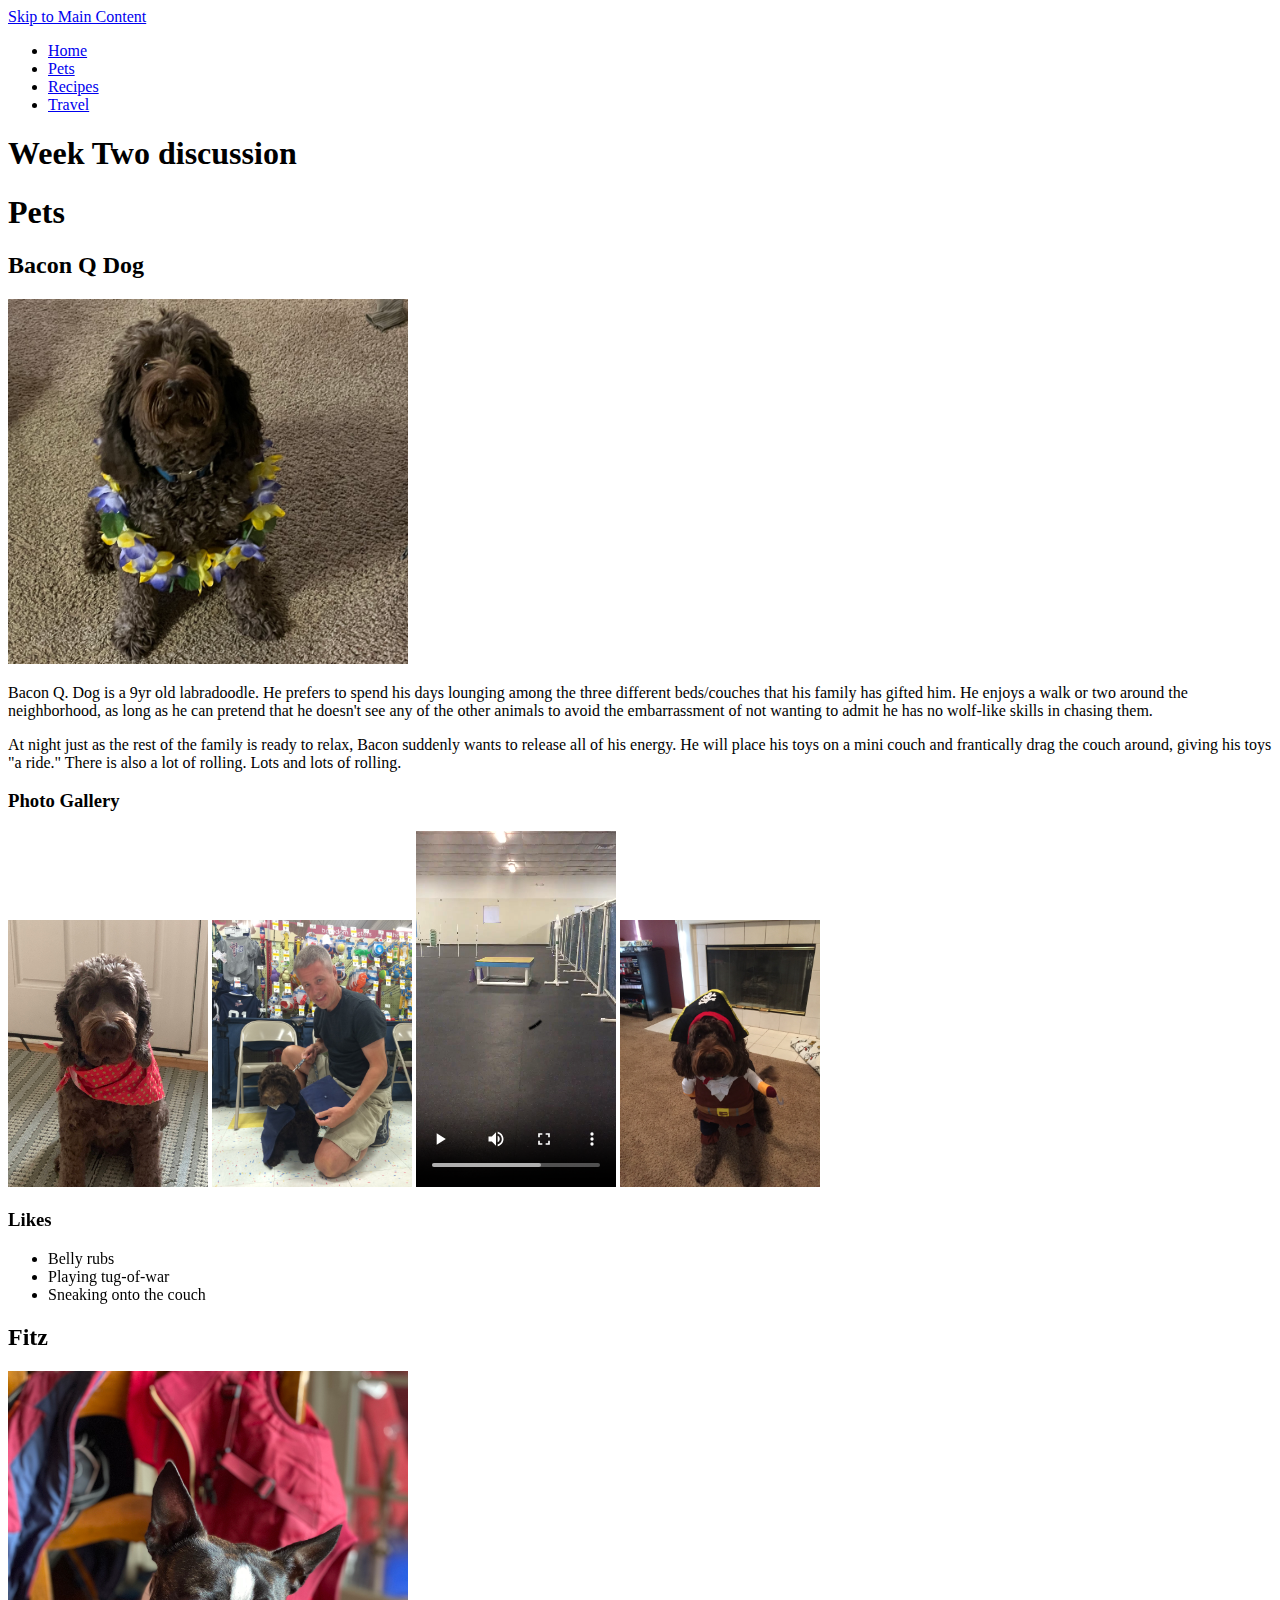
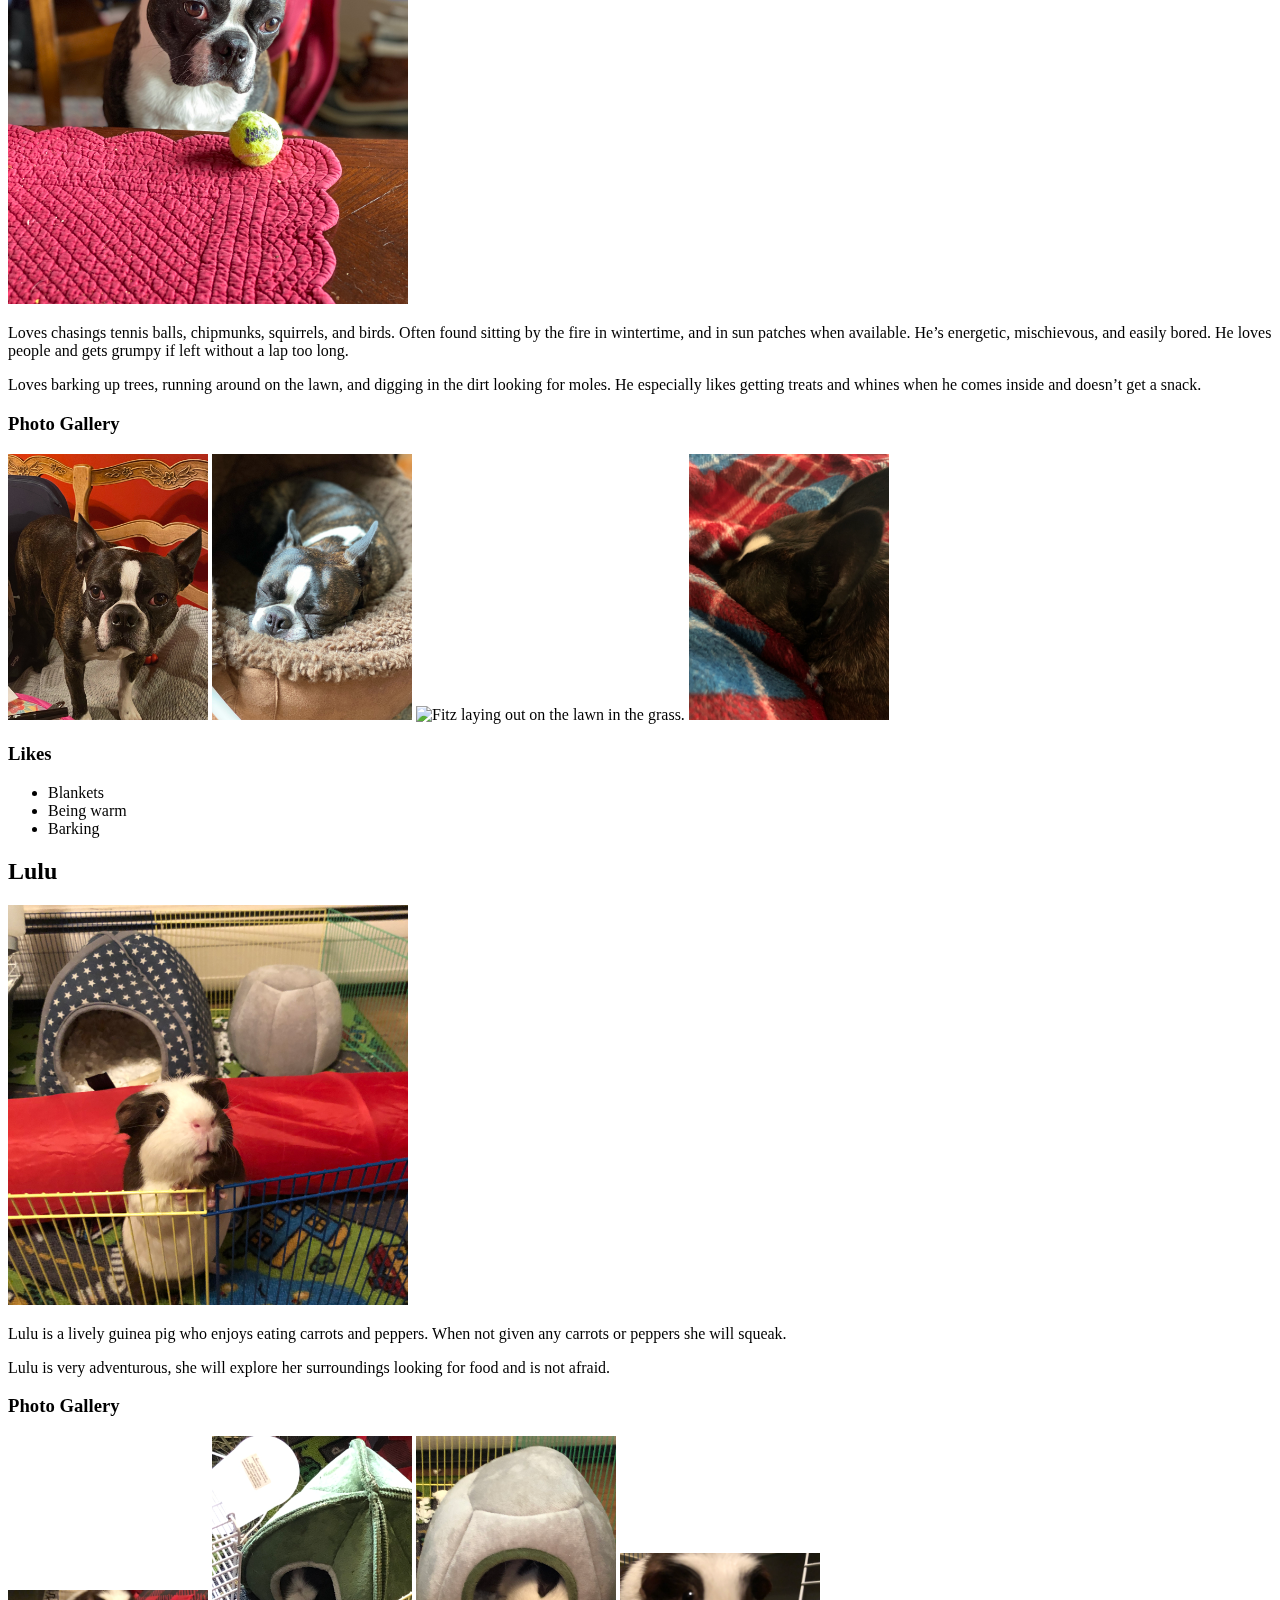
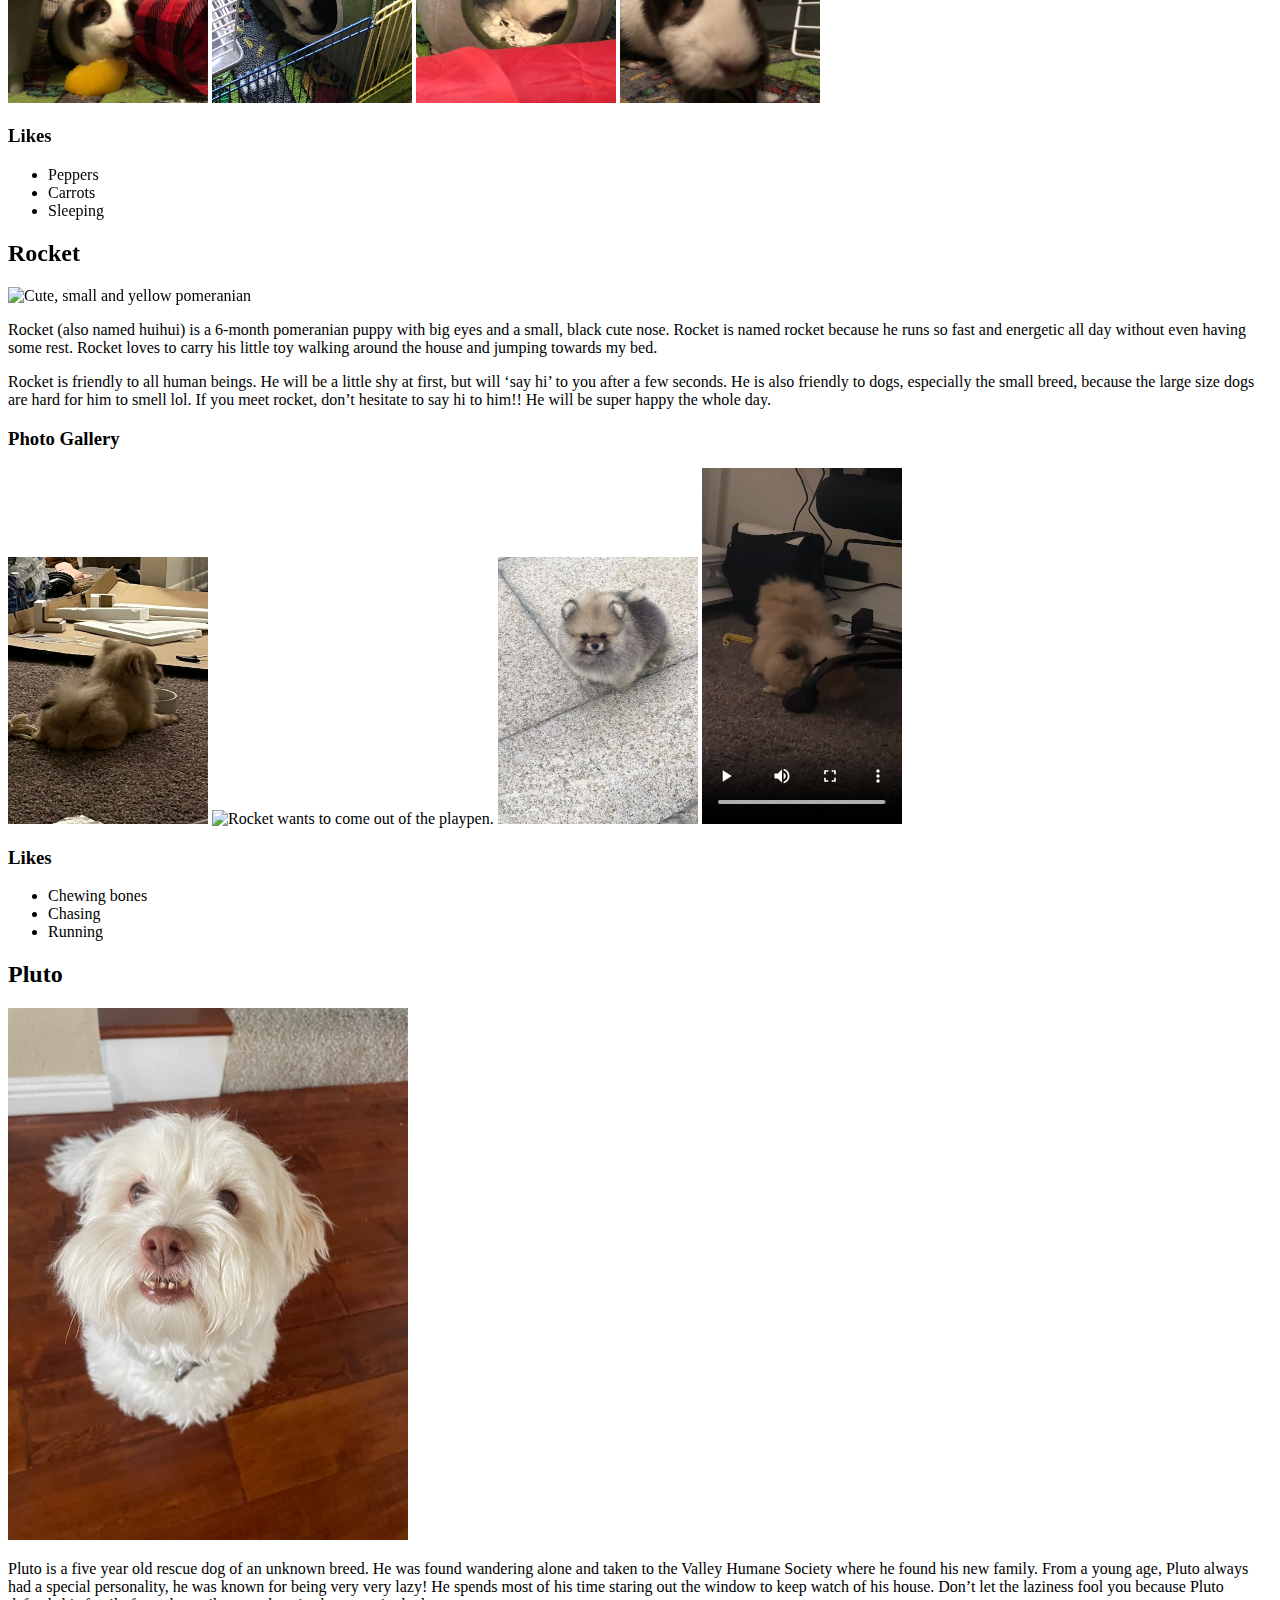
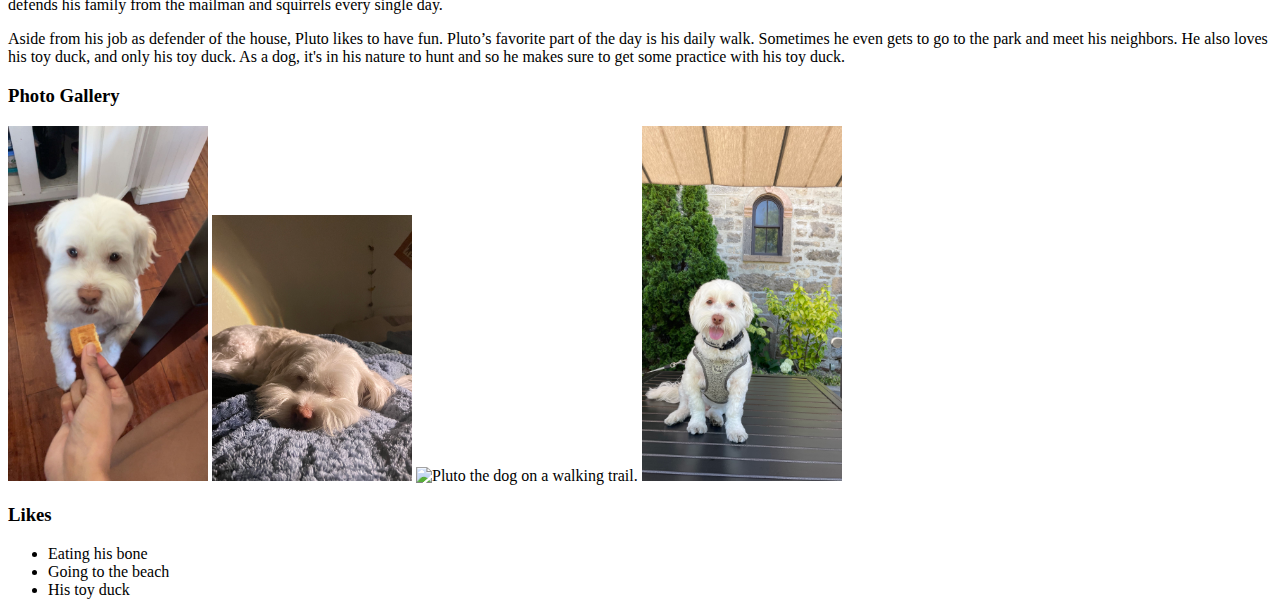
==== pets.html @ e1ef1975 "Add files via upload" ====
<!DOCTYPE html>
<html lang="en">
<head>
    <meta charset="UTF-8">
    <meta name="viewport" content="width=device-width, initial-scale=1.0">
    <title>Pets</title>
</head>
<body>
    <a href="#skip">Skip to Main Content</a>
    <header>
        <nav>
            <ul>
                <li><a href = "index.html">Home</a></li>
                <li><a href = "pets.html">Pets</a></li>
                <li><a href = "recipe.html">Recipes</a></li>
                <li><a href = "travel.html">Travel</a></li>
            </ul>
        </nav>
        <h1>Week Two discussion</h1>
    </header>
    <main id = "skip">
        <h1>Pets</h1>
        <div>
            <h2>Bacon Q Dog</h2>
            <img src="images/bacon.jpg" width = "400" alt="Brown labradoodle wearing colorful lei">
            <p>Bacon Q. Dog is a 9yr old labradoodle. He prefers to spend his days lounging among the three different beds/couches that his family has gifted him. He enjoys a walk or two around the neighborhood, as long as he can pretend that he doesn't see any of the other animals to avoid the embarrassment of not wanting to admit he has no wolf-like skills in chasing them.</p> 
            <P>At night just as the rest of the family is ready to relax, Bacon suddenly wants to release all of his energy. He will place his toys on a mini couch and frantically drag the couch around, giving his toys "a ride." There is also a lot of rolling. Lots and lots of rolling.</P>
            <h3>Photo Gallery</h3>
            <img src="images/bacon_bandana.JPG" width ="200" alt = "Brown labradoodle wearing an orange bandana">
            <img src="images/bacon_graduation.JPG"  width ="200" alt="Small labradoodle puppy wearing a graduation cap and gown">
            <video width="200"  controls>
                <source src="images/bacon_agility.mov">
                Your browser does not support the video tag.  This was a video of a girl and dog demonstrating a sit and stay procedure
            </video>
            <img src="images/bacon_halloween.JPG"  width ="200" alt="Brown labradoodle wearing a pirate costume">

            <h3>Likes</h3>
            <ul>
                <li>Belly rubs</li>
                <li>Playing tug-of-war</li>
                <li>Sneaking onto the couch</li>
            </ul>
            <!-- Jackie Wolf -->
        </div>
        <div>
            <h2>Fitz</h2>
            <img src="images/Fitz.jpeg" width = "400" alt="Boston terrier watching a tennis ball at the table">
            <p>Loves chasings tennis balls, chipmunks, squirrels, and birds. Often found sitting by the fire in wintertime, and in sun patches when available. He’s energetic, mischievous, and easily bored. He loves people and gets grumpy if left without a lap too long.</p> 
            <P>Loves barking up trees, running around on the lawn, and digging in the dirt looking for moles. He especially likes getting treats and whines when he comes inside and doesn’t get a snack.</P>
            <h3>Photo Gallery</h3>
            <img src="images/Fitz_standing_on_chair.jpeg" width ="200" alt = "Fitz standing on a wooden chair, looking at the camera.">
            <img src="images/Fitz_sleeping.jpeg"  width ="200" alt="Fitz sleeping in a fuzzy dog bed.">
            <img src="images/Fitz_on_the_lawn.jpeg"  width ="200" alt="Fitz laying out on the lawn in the grass.">
            <img src="images/Fitz_laying_in_bed.jpeg"  width ="200" alt="Fitz sleeping with his face buried in a plaid blanket, only his head is visible. ">
            <h3>Likes</h3>
            <ul>
                <li>Blankets</li>
                <li>Being warm</li>
                <li>Barking</li>
            </ul>
        </div>
        <!-- Kay Malan + Anna Vento -->
        <div>
            <h2>Lulu</h2>
            <img src="images/lulu-1.jpg" width = "400" alt="A chubby guinea pig with patches of dark-brown and white.">
            <p>Lulu is a lively guinea pig who enjoys eating carrots and peppers. When not given any carrots or peppers she will squeak.</p> 
            <P>Lulu is very adventurous, she will explore her surroundings looking for food and is not afraid.</P>
            <h3>Photo Gallery</h3>
            <img src="images/lulu-eating-1.JPG" width ="200" alt = "Lulu enjoying a pepper">
            <img src="images/lulu-sleeping-1.jpg" width ="200" alt = "Lulu sleeping in a green house">
            <img src="images/lulu-sleeping-2.jpg" width ="200" alt = "Lulu sleeping in a gray house">
            <img src="images/lulu-2.jpg" width ="200" alt = "Lulu sniffing the camera">
            <h3>Likes</h3>
            <ul>
                <li>Peppers</li>
                <li>Carrots</li>
                <li>Sleeping</li>
            </ul>
            <!-- Ken -->
        </div>
        <div>
            <h2>Rocket</h2>
            <img src="images/rocket_primary.jpg" width = "400" alt="Cute, small and yellow pomeranian">
            <p>Rocket (also named huihui) is a 6-month pomeranian puppy with big eyes and a small, black cute nose. Rocket is named rocket because he runs so fast and energetic all day without even having some rest. Rocket loves to carry his little toy walking around the house and jumping towards my bed.</p> 
            <P>Rocket is friendly to all human beings. He will be a little shy at first, but will ‘say hi’ to you after a few seconds. He is also friendly to dogs, especially the small breed, because the large size dogs are hard for him to smell lol. If you meet rocket, don’t hesitate to say hi to him!! He will be super happy the whole day.</P>
            <h3>Photo Gallery</h3>
            <img src="images/rocket_dinner.jpg" width ="200" alt = "Rocket is eating his dinner.">
            <img src="images/rocket_wants_to_go_out.jpg"  width ="200" alt="Rocket wants to come out of the playpen.">
            <img src="images/rocket_childhood.jpg"  width ="200" alt="Rocket is in his childhood.">
            <video width="200"  controls>
                <source src="images/rocket_kitchen_clip.mp4">
                Your browser does not support the video tag.  Rocket is trying to hunt the kitchen clip.
            </video> 
            <h3>Likes</h3>
            <ul>
                <li>Chewing bones</li>
                <li>Chasing</li>
                <li>Running</li>
            </ul>
            <!-- Huiyu Su (Bonnie) -->
        </div>
        <div>
            <h2>Pluto</h2>
            <img src="images/pluto.jpg" width = "400" alt="White dog looking up.">
            <p>Pluto is a five year old rescue dog of an unknown breed. He was found wandering alone and taken to the Valley Humane Society where he found his new family. From a young age, Pluto always had a special personality, he was known for being very very lazy! He spends most of his time staring out the window to keep watch of his house. Don’t let the laziness fool you because Pluto defends his family from the mailman and squirrels every single day.</p> 
            <P>Aside from his job as defender of the house, Pluto likes to have fun. Pluto’s favorite part of the day is his daily walk. Sometimes he even gets to go to the park and meet his neighbors. He also loves his toy duck, and only his toy duck. As a dog, it's in his nature to hunt and so he makes sure to get some practice with his toy duck.</P>
            <h3>Photo Gallery</h3>
            <img src="images/pluto_cookie.JPG" width ="200" alt = "Pluto the dog standing up to eat a cookie.">
            <img src="images/pluto_sleeping.jpg" width ="200" alt = "Pluto sleeping on bed">
            <img src="images/pluto_walk.jpg" width ="200" alt = "Pluto the dog on a walking trail.">
            <img src="images/pluto_sitting.jpg" width ="200" alt = "Pluto sitting and posed on top of a table">
            <h3>Likes</h3>
            <ul>
                <li>Eating his bone</li>
                <li>Going to the beach</li>
                <li>His toy duck</li>
            </ul>
            <!-- Aditi Kagalkar -->
        </div>
    </main>
</body>
</html>
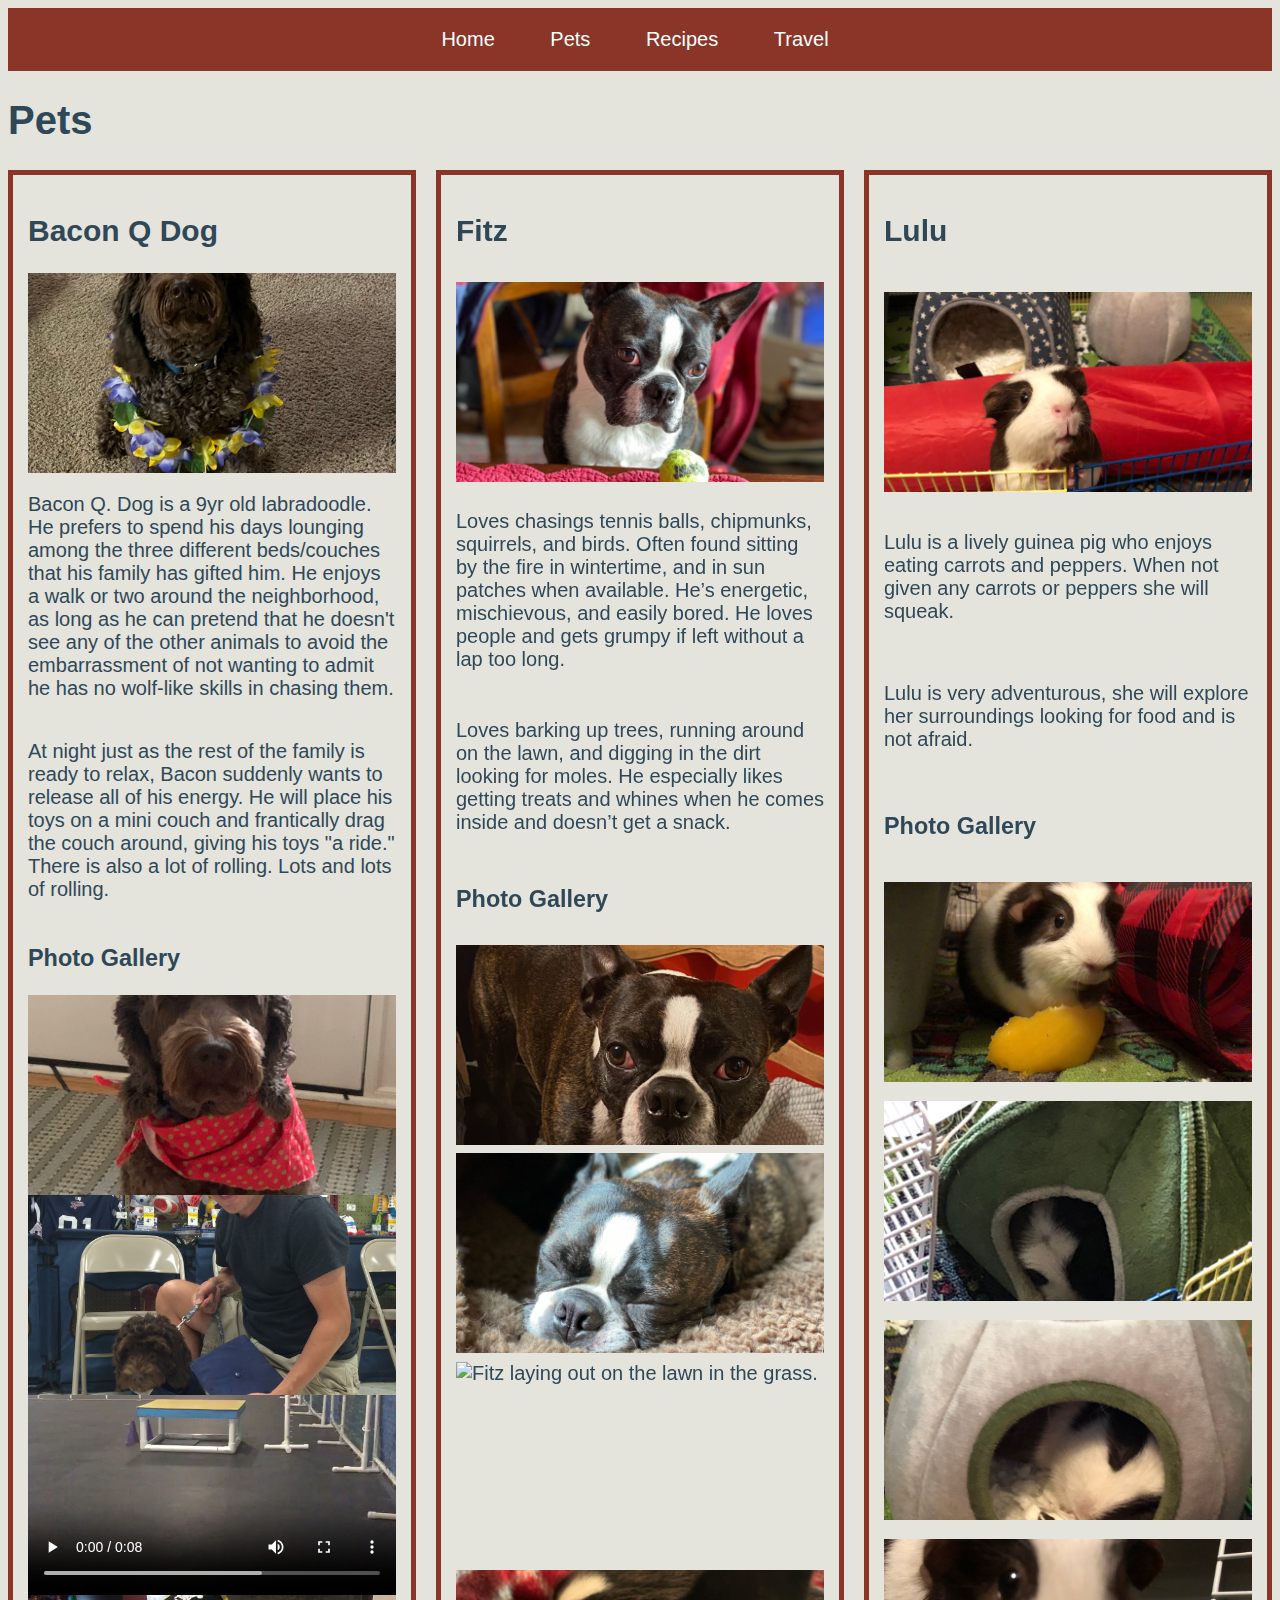
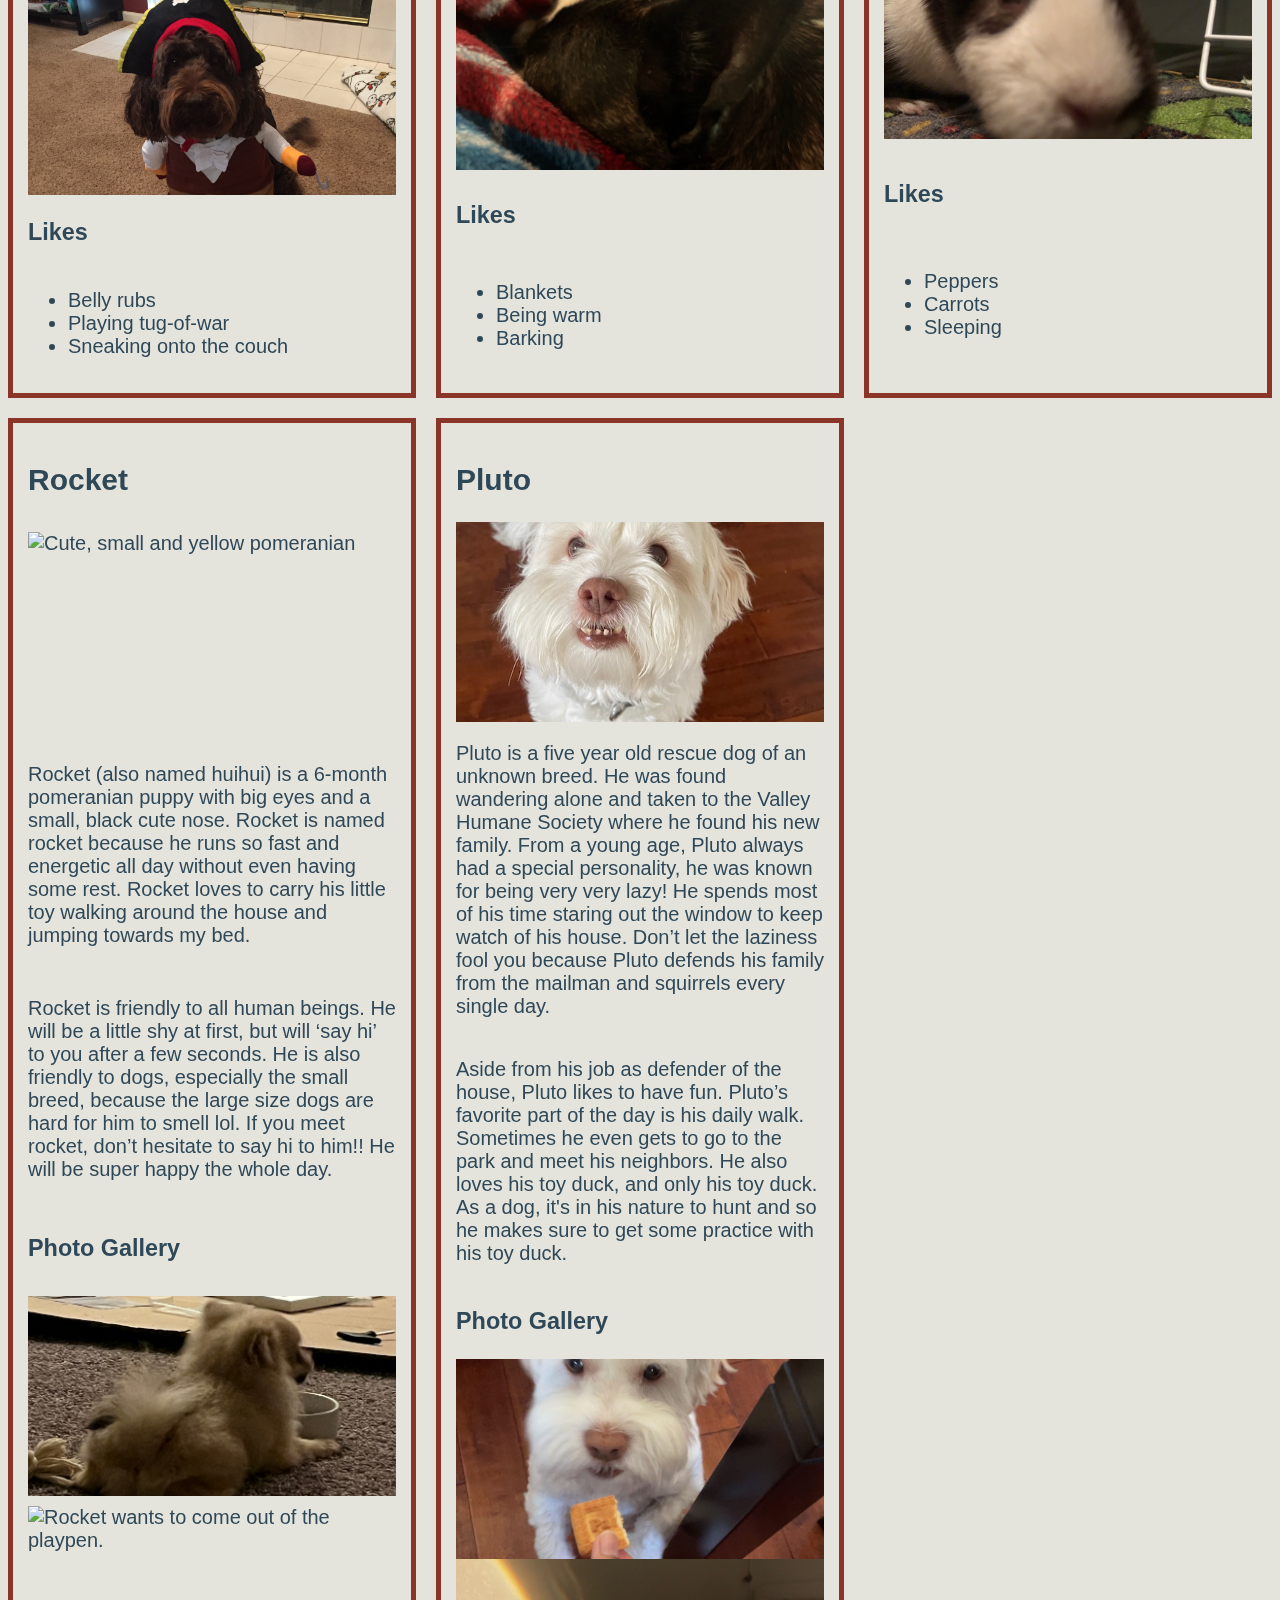
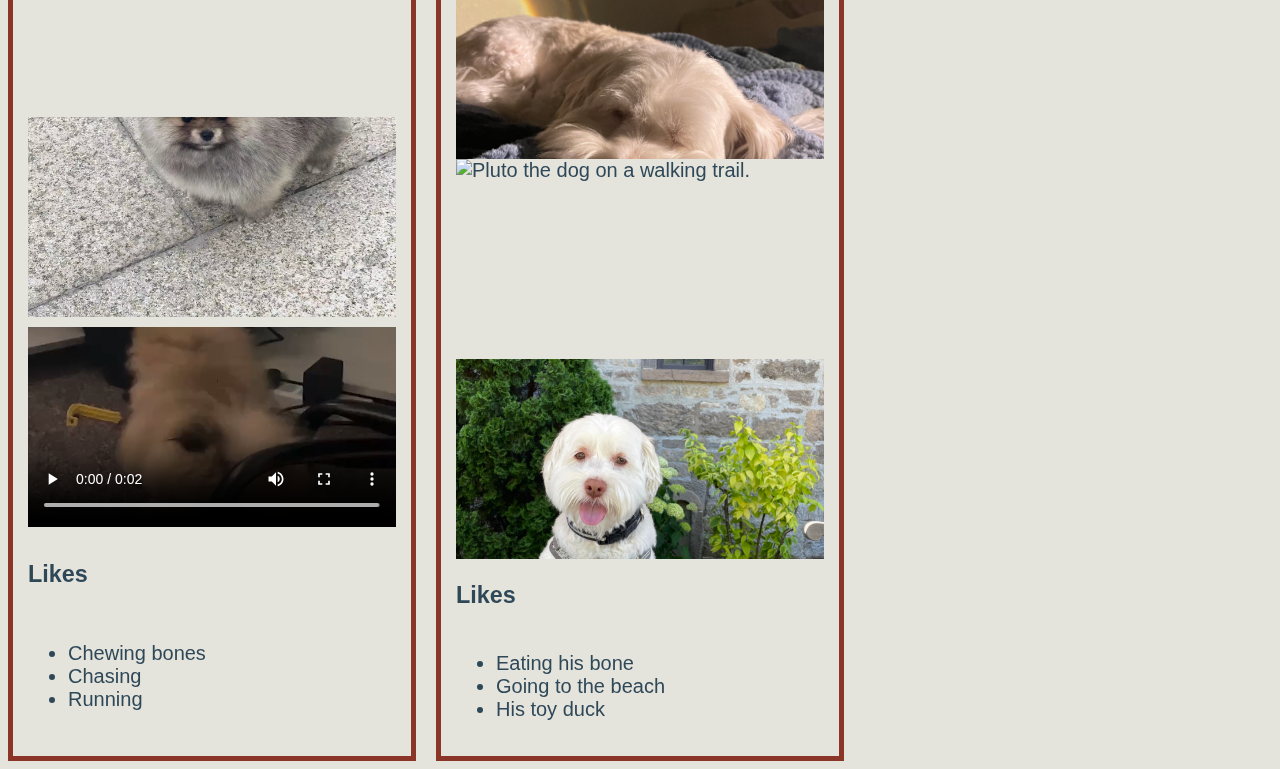
==== commit 1cb6dbc1: "Add files via upload" ====
--- a/pets.html
+++ b/pets.html
@@ -3,83 +3,84 @@
 <head>
     <meta charset="UTF-8">
     <meta name="viewport" content="width=device-width, initial-scale=1.0">
+    <link rel="stylesheet" href="style.css">
     <title>Pets</title>
 </head>
 <body>
-    <a href="#skip">Skip to Main Content</a>
+    <a class="skip-main" href="#skip">Skip to Main Content</a>
     <header>
         <nav>
             <ul>
                 <li><a href = "index.html">Home</a></li>
-                <li><a href = "pets.html">Pets</a></li>
+                <li><a href = "pets.html" class="active-page">Pets</a></li>
                 <li><a href = "recipe.html">Recipes</a></li>
                 <li><a href = "travel.html">Travel</a></li>
             </ul>
         </nav>
-        <h1>Week Two discussion</h1>
+        <h1>Pets</h1>
     </header>
     <main id = "skip">
-        <h1>Pets</h1>
-        <div>
-            <h2>Bacon Q Dog</h2>
-            <img src="images/bacon.jpg" width = "400" alt="Brown labradoodle wearing colorful lei">
-            <p>Bacon Q. Dog is a 9yr old labradoodle. He prefers to spend his days lounging among the three different beds/couches that his family has gifted him. He enjoys a walk or two around the neighborhood, as long as he can pretend that he doesn't see any of the other animals to avoid the embarrassment of not wanting to admit he has no wolf-like skills in chasing them.</p> 
-            <P>At night just as the rest of the family is ready to relax, Bacon suddenly wants to release all of his energy. He will place his toys on a mini couch and frantically drag the couch around, giving his toys "a ride." There is also a lot of rolling. Lots and lots of rolling.</P>
-            <h3>Photo Gallery</h3>
-            <img src="images/bacon_bandana.JPG" width ="200" alt = "Brown labradoodle wearing an orange bandana">
-            <img src="images/bacon_graduation.JPG"  width ="200" alt="Small labradoodle puppy wearing a graduation cap and gown">
-            <video width="200"  controls>
-                <source src="images/bacon_agility.mov">
-                Your browser does not support the video tag.  This was a video of a girl and dog demonstrating a sit and stay procedure
-            </video>
-            <img src="images/bacon_halloween.JPG"  width ="200" alt="Brown labradoodle wearing a pirate costume">
+        <div class="grid-container">
+            <div class="item">
+                <h2>Bacon Q Dog</h2>
+                <img src="images/bacon.jpg" width = "400" alt="Brown labradoodle wearing colorful lei">
+                <p>Bacon Q. Dog is a 9yr old labradoodle. He prefers to spend his days lounging among the three different beds/couches that his family has gifted him. He enjoys a walk or two around the neighborhood, as long as he can pretend that he doesn't see any of the other animals to avoid the embarrassment of not wanting to admit he has no wolf-like skills in chasing them.</p> 
+                <P>At night just as the rest of the family is ready to relax, Bacon suddenly wants to release all of his energy. He will place his toys on a mini couch and frantically drag the couch around, giving his toys "a ride." There is also a lot of rolling. Lots and lots of rolling.</P>
+                <h3>Photo Gallery</h3>
+                <img src="images/bacon_bandana.JPG" width ="200" alt = "Brown labradoodle wearing an orange bandana">
+                <img src="images/bacon_graduation.JPG"  width ="200" alt="Small labradoodle puppy wearing a graduation cap and gown">
+                <video width="200"  controls>
+                    <source src="images/bacon_agility.mov">
+                    Your browser does not support the video tag.  This was a video of a girl and dog demonstrating a sit and stay procedure
+                </video>
+                <img src="images/bacon_halloween.JPG"  width ="200" alt="Brown labradoodle wearing a pirate costume">
 
-            <h3>Likes</h3>
-            <ul>
-                <li>Belly rubs</li>
-                <li>Playing tug-of-war</li>
-                <li>Sneaking onto the couch</li>
-            </ul>
-            <!-- Jackie Wolf -->
-        </div>
-        <div>
-            <h2>Fitz</h2>
-            <img src="images/Fitz.jpeg" width = "400" alt="Boston terrier watching a tennis ball at the table">
-            <p>Loves chasings tennis balls, chipmunks, squirrels, and birds. Often found sitting by the fire in wintertime, and in sun patches when available. He’s energetic, mischievous, and easily bored. He loves people and gets grumpy if left without a lap too long.</p> 
-            <P>Loves barking up trees, running around on the lawn, and digging in the dirt looking for moles. He especially likes getting treats and whines when he comes inside and doesn’t get a snack.</P>
-            <h3>Photo Gallery</h3>
-            <img src="images/Fitz_standing_on_chair.jpeg" width ="200" alt = "Fitz standing on a wooden chair, looking at the camera.">
-            <img src="images/Fitz_sleeping.jpeg"  width ="200" alt="Fitz sleeping in a fuzzy dog bed.">
-            <img src="images/Fitz_on_the_lawn.jpeg"  width ="200" alt="Fitz laying out on the lawn in the grass.">
-            <img src="images/Fitz_laying_in_bed.jpeg"  width ="200" alt="Fitz sleeping with his face buried in a plaid blanket, only his head is visible. ">
-            <h3>Likes</h3>
-            <ul>
-                <li>Blankets</li>
-                <li>Being warm</li>
-                <li>Barking</li>
-            </ul>
-        </div>
-        <!-- Kay Malan + Anna Vento -->
-        <div>
-            <h2>Lulu</h2>
-            <img src="images/lulu-1.jpg" width = "400" alt="A chubby guinea pig with patches of dark-brown and white.">
-            <p>Lulu is a lively guinea pig who enjoys eating carrots and peppers. When not given any carrots or peppers she will squeak.</p> 
-            <P>Lulu is very adventurous, she will explore her surroundings looking for food and is not afraid.</P>
-            <h3>Photo Gallery</h3>
-            <img src="images/lulu-eating-1.JPG" width ="200" alt = "Lulu enjoying a pepper">
-            <img src="images/lulu-sleeping-1.jpg" width ="200" alt = "Lulu sleeping in a green house">
-            <img src="images/lulu-sleeping-2.jpg" width ="200" alt = "Lulu sleeping in a gray house">
-            <img src="images/lulu-2.jpg" width ="200" alt = "Lulu sniffing the camera">
-            <h3>Likes</h3>
-            <ul>
-                <li>Peppers</li>
-                <li>Carrots</li>
-                <li>Sleeping</li>
-            </ul>
-            <!-- Ken -->
-        </div>
-        <div>
-            <h2>Rocket</h2>
+                <h3>Likes</h3>
+                <ul>
+                    <li>Belly rubs</li>
+                    <li>Playing tug-of-war</li>
+                    <li>Sneaking onto the couch</li>
+                </ul>
+                <!-- Jackie Wolf -->
+            </div>
+            <div class="item">
+                <h2>Fitz</h2>
+                <img src="images/Fitz.jpeg" width = "400" alt="Boston terrier watching a tennis ball at the table">
+                <p>Loves chasings tennis balls, chipmunks, squirrels, and birds. Often found sitting by the fire in wintertime, and in sun patches when available. He’s energetic, mischievous, and easily bored. He loves people and gets grumpy if left without a lap too long.</p> 
+                <P>Loves barking up trees, running around on the lawn, and digging in the dirt looking for moles. He especially likes getting treats and whines when he comes inside and doesn’t get a snack.</P>
+                <h3>Photo Gallery</h3>
+                <img src="images/Fitz_standing_on_chair.jpeg" width ="200" alt = "Fitz standing on a wooden chair, looking at the camera.">
+                <img src="images/Fitz_sleeping.jpeg"  width ="200" alt="Fitz sleeping in a fuzzy dog bed.">
+                <img src="images/Fitz_on_the_lawn.jpeg"  width ="200" alt="Fitz laying out on the lawn in the grass.">
+                <img src="images/Fitz_laying_in_bed.jpeg"  width ="200" alt="Fitz sleeping with his face buried in a plaid blanket, only his head is visible. ">
+                <h3>Likes</h3>
+                <ul>
+                    <li>Blankets</li>
+                    <li>Being warm</li>
+                    <li>Barking</li>
+                </ul>
+                <!-- Kay Malan + Anna Vento -->
+            </div>
+            <div class="item">
+                <h2>Lulu</h2>
+                <img src="images/lulu-1.jpg" width = "400" alt="A chubby guinea pig with patches of dark-brown and white.">
+                <p>Lulu is a lively guinea pig who enjoys eating carrots and peppers. When not given any carrots or peppers she will squeak.</p> 
+                <P>Lulu is very adventurous, she will explore her surroundings looking for food and is not afraid.</P>
+                <h3>Photo Gallery</h3>
+                <img src="images/lulu-eating-1.JPG" width ="200" alt = "Lulu enjoying a pepper">
+                <img src="images/lulu-sleeping-1.jpg" width ="200" alt = "Lulu sleeping in a green house">
+                <img src="images/lulu-sleeping-2.jpg" width ="200" alt = "Lulu sleeping in a gray house">
+                <img src="images/lulu-2.jpg" width ="200" alt = "Lulu sniffing the camera">
+                <h3>Likes</h3>
+                <ul>
+                    <li>Peppers</li>
+                    <li>Carrots</li>
+                    <li>Sleeping</li>
+                </ul>
+                <!-- Ken -->
+            </div>
+            <div class="item"> 
+                <h2>Rocket</h2>
             <img src="images/rocket_primary.jpg" width = "400" alt="Cute, small and yellow pomeranian">
             <p>Rocket (also named huihui) is a 6-month pomeranian puppy with big eyes and a small, black cute nose. Rocket is named rocket because he runs so fast and energetic all day without even having some rest. Rocket loves to carry his little toy walking around the house and jumping towards my bed.</p> 
             <P>Rocket is friendly to all human beings. He will be a little shy at first, but will ‘say hi’ to you after a few seconds. He is also friendly to dogs, especially the small breed, because the large size dogs are hard for him to smell lol. If you meet rocket, don’t hesitate to say hi to him!! He will be super happy the whole day.</P>
@@ -98,24 +99,25 @@
                 <li>Running</li>
             </ul>
             <!-- Huiyu Su (Bonnie) -->
-        </div>
-        <div>
-            <h2>Pluto</h2>
-            <img src="images/pluto.jpg" width = "400" alt="White dog looking up.">
-            <p>Pluto is a five year old rescue dog of an unknown breed. He was found wandering alone and taken to the Valley Humane Society where he found his new family. From a young age, Pluto always had a special personality, he was known for being very very lazy! He spends most of his time staring out the window to keep watch of his house. Don’t let the laziness fool you because Pluto defends his family from the mailman and squirrels every single day.</p> 
-            <P>Aside from his job as defender of the house, Pluto likes to have fun. Pluto’s favorite part of the day is his daily walk. Sometimes he even gets to go to the park and meet his neighbors. He also loves his toy duck, and only his toy duck. As a dog, it's in his nature to hunt and so he makes sure to get some practice with his toy duck.</P>
-            <h3>Photo Gallery</h3>
-            <img src="images/pluto_cookie.JPG" width ="200" alt = "Pluto the dog standing up to eat a cookie.">
-            <img src="images/pluto_sleeping.jpg" width ="200" alt = "Pluto sleeping on bed">
-            <img src="images/pluto_walk.jpg" width ="200" alt = "Pluto the dog on a walking trail.">
-            <img src="images/pluto_sitting.jpg" width ="200" alt = "Pluto sitting and posed on top of a table">
-            <h3>Likes</h3>
-            <ul>
-                <li>Eating his bone</li>
-                <li>Going to the beach</li>
-                <li>His toy duck</li>
-            </ul>
-            <!-- Aditi Kagalkar -->
+            </div>
+            <div class="item">
+                <h2>Pluto</h2>
+                <img src="images/pluto.jpg" width = "400" alt="White dog looking up.">
+                <p>Pluto is a five year old rescue dog of an unknown breed. He was found wandering alone and taken to the Valley Humane Society where he found his new family. From a young age, Pluto always had a special personality, he was known for being very very lazy! He spends most of his time staring out the window to keep watch of his house. Don’t let the laziness fool you because Pluto defends his family from the mailman and squirrels every single day.</p> 
+                <P>Aside from his job as defender of the house, Pluto likes to have fun. Pluto’s favorite part of the day is his daily walk. Sometimes he even gets to go to the park and meet his neighbors. He also loves his toy duck, and only his toy duck. As a dog, it's in his nature to hunt and so he makes sure to get some practice with his toy duck.</P>
+                <h3>Photo Gallery</h3>
+                <img src="images/pluto_cookie.JPG" width ="200" alt = "Pluto the dog standing up to eat a cookie.">
+                <img src="images/pluto_sleeping.jpg" width ="200" alt = "Pluto sleeping on bed">
+                <img src="images/pluto_walk.jpg" width ="200" alt = "Pluto the dog on a walking trail.">
+                <img src="images/pluto_sitting.jpg" width ="200" alt = "Pluto sitting and posed on top of a table">
+                <h3>Likes</h3>
+                <ul>
+                    <li>Eating his bone</li>
+                    <li>Going to the beach</li>
+                    <li>His toy duck</li>
+                </ul>
+                <!-- Aditi Kagalkar -->
+                </div>
         </div>
     </main>
 </body>
--- a/style.css
+++ b/style.css
@@ -0,0 +1,88 @@
+
+body {
+    background-color: #e4e3dc;
+    color: #2F4858;
+    font-family: 'Inter', sans-serif;
+    font-size: 20px;
+}
+
+nav {
+    background-color: #8A3528;
+    height: auto;
+    display: flex;
+    justify-content: space-around;
+}
+
+nav ul li {
+    position: relative;
+    display: inline-block;
+    margin-right: 50px;
+    text-decoration: none;
+    font-size: 1em;
+}
+
+nav ul li a {
+    text-decoration: none;
+    color: white;
+}
+
+nav ul li a:hover {
+    background-color: transparent;
+    color: grey;
+}
+
+.skip-main {
+    position: absolute;
+    top: auto;
+    width: 1px;
+    height: 1px;
+    overflow: hidden;
+    background-color: #51514D;
+    color: white;
+    border-radius: 30px;
+    text-decoration: none;
+}
+
+.skip-main:focus {
+    position: static;
+    width: auto;
+    height: auto;
+}
+
+.item {
+    display: grid;
+    border: 5px solid #8A3528;
+    padding: 15px;
+
+  }
+
+
+.item img, video {
+    height: 200px;
+    width: 100%;
+    object-fit: cover;
+}
+
+main .grid-container {
+    display: grid;
+    grid-template-columns: repeat(3, 1fr); /* Adjust the number of columns as needed */
+    grid-template-rows: auto; /* Adjust row size as needed */
+    gap: 20px; /* Adjust the gap between items */
+}
+
+@media (prefers-reduced-motion: reduce) {
+    /* Styles to apply when motion is reduced */
+    /* For example, you might want to disable or minimize animations */
+    * {
+        transition-duration: 0.001ms !important;
+        animation-duration: 0.001ms !important;
+        scroll-behavior: auto !important;
+    }
+}
+
+@media only screen and (max-width: 768px) {
+    /* Styles for mobile devices */
+    #skip {
+        display: none;
+    }
+}